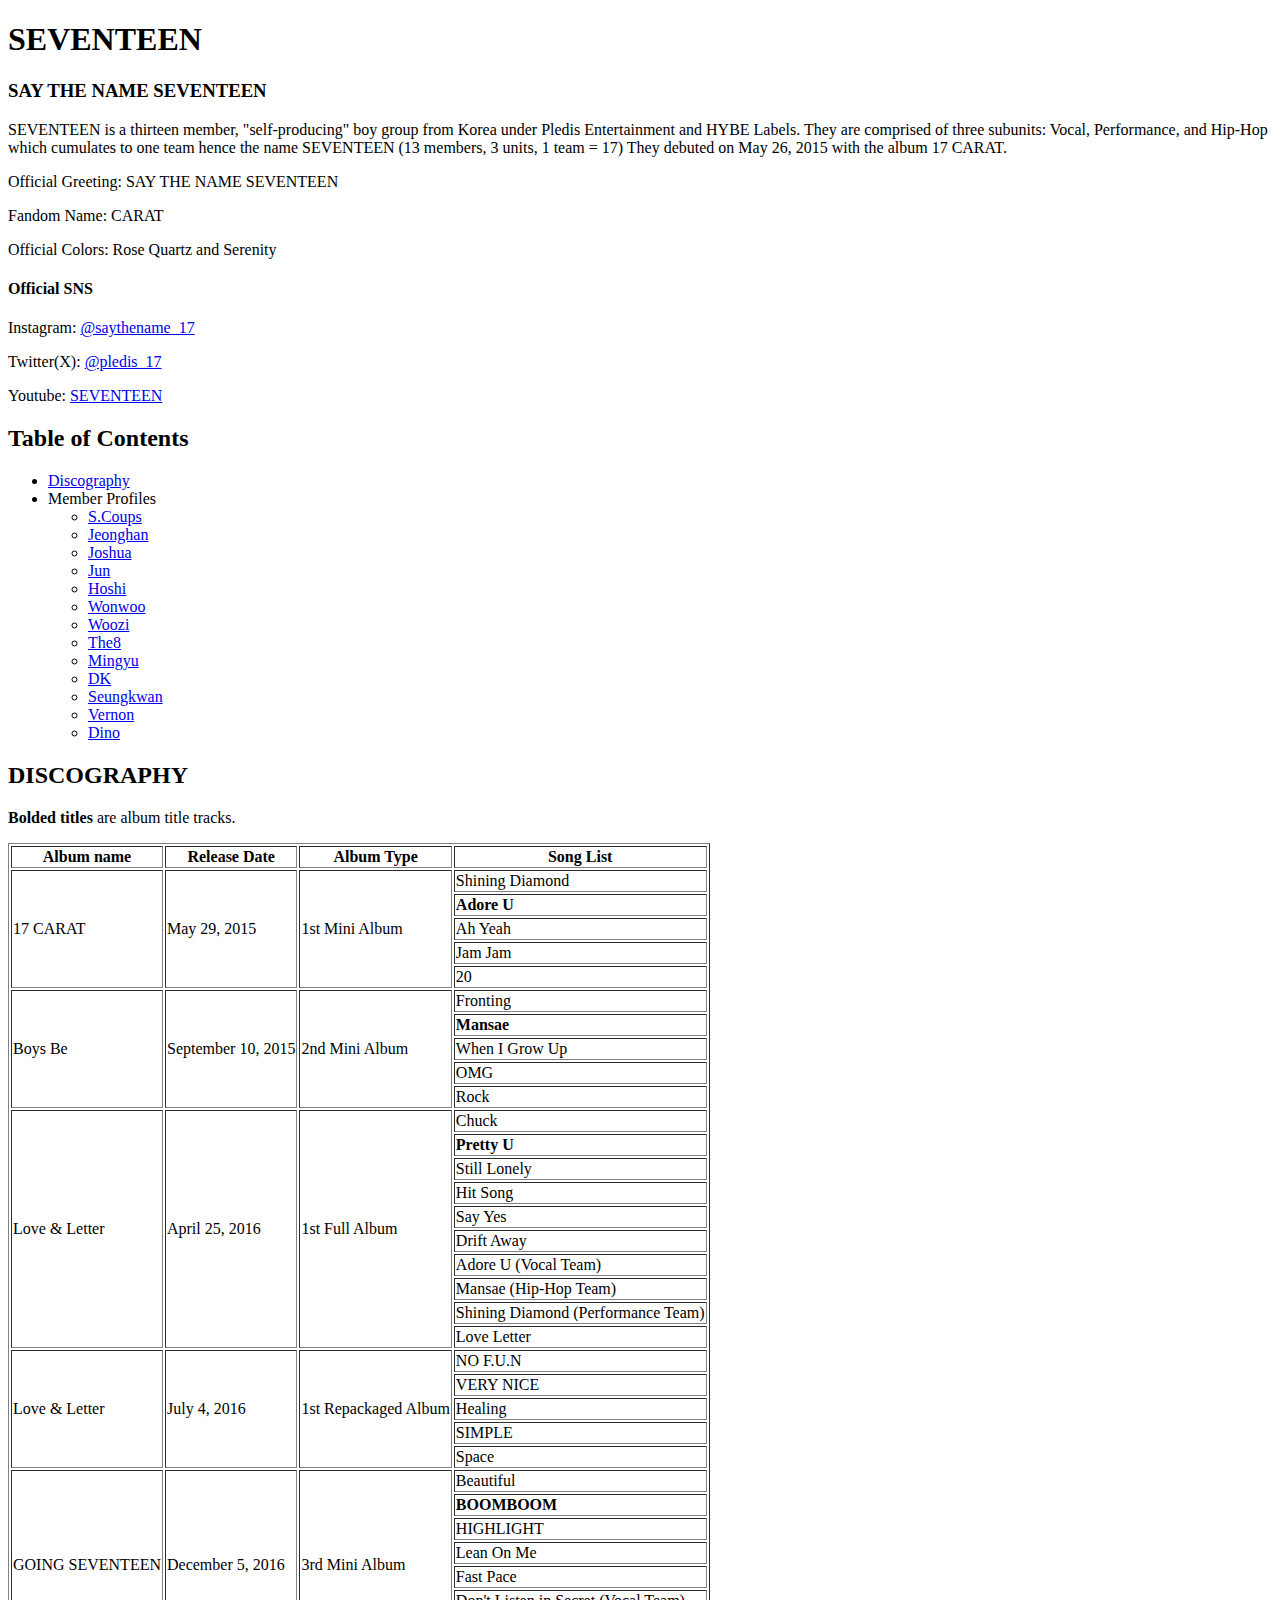
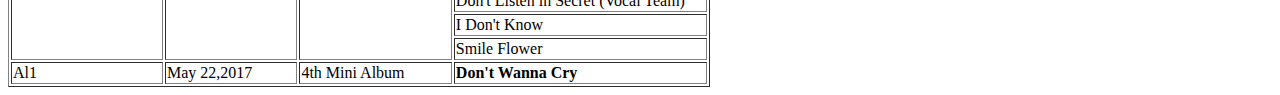
==== index.html @ 9d811c1e "Update index.html" ====
<!DOCTYPE html>
<html lang="en">
    <head>
        <meta charset="utf-8">
        <title>SEVENTEEN</title>
    </head>

    <body>
        <header>
            <h1>SEVENTEEN</h1>
            <h3>SAY THE NAME SEVENTEEN</h3>
        </header>

        <p>SEVENTEEN is a thirteen member, "self-producing" boy group from Korea under Pledis Entertainment and HYBE Labels. They are comprised of three subunits: Vocal, Performance, and Hip-Hop which cumulates to one team hence the name SEVENTEEN (13 members, 3 units, 1 team = 17) They debuted on May 26, 2015 with the album 17 CARAT. </p>

        <p>Official Greeting: SAY THE NAME SEVENTEEN</p>
        <p>Fandom Name: CARAT</p>
        <p>Official Colors: Rose Quartz and Serenity</p>

        <h4>Official SNS</h4>
        <p>Instagram: <a href="https://www.instagram.com/saythename_17/">@saythename_17</a></p>
        <p>Twitter(X): <a href="https://twitter.com/pledis_17">@pledis_17</a></p>
        <p>Youtube: <a href="https://www.youtube.com/user/pledis17/featured">SEVENTEEN</a></p>

    <nav>
        <h2>Table of Contents</h2>
            <ul>
                <li><a href="#Discography">Discography</a></li>
                <li>Member Profiles
                    <ul>
                        <li><a href="#S.Coups">S.Coups</a></li>
                        <li><a href="#Jeonghan">Jeonghan</a></li>
                        <li><a href="#Joshua">Joshua</a></li>
                        <li><a href="#Jun">Jun</a></li>
                        <li><a href="#Hoshi">Hoshi</a></li>
                        <li><a href="#Wonwoo">Wonwoo</a></li>
                        <li><a href="#Woozi">Woozi</a></li>
                        <li><a href="#The8">The8</a></li>
                        <li><a href="#Mingyu">Mingyu</a></li>
                        <li><a href="#DK">DK</a></li>
                        <li><a href="#Seungkwan">Seungkwan</a></li>
                        <li><a href="#Vernon">Vernon</a></li>
                        <li><a href="#Dino">Dino</a></li>
                    </ul>
                </li>
            </ul>
    </nav>

    <main>
        <section id="Discography">
        <h2>DISCOGRAPHY</h2>
        <p><strong>Bolded titles</strong> are album title tracks.</p>
            <table border="1">
                <tr>
                    <th>Album name</th>
                    <th>Release Date</th>
                    <th>Album Type</th>
                    <th>Song List</th>
                </tr>

                <tr>
                    <td rowspan="5">17 CARAT</td>
                    <td rowspan="5"><time datetime="2015-05-29">May 29, 2015</time></td>
                    <td rowspan="5">1st Mini Album</td>
                    <td>Shining Diamond</td>
                </tr>
                    <tr>
                        <td><strong>Adore U</strong></td>
                    </tr>
                    <tr>
                        <td>Ah Yeah</td>
                    </tr>
                    <tr>
                        <td>Jam Jam</td>
                    </tr>
                    <tr>
                        <td>20</td>
                    </tr>
                
                <tr>
                    <td rowspan="5">Boys Be</td>
                    <td rowspan="5"><time datetime="2015-09-10">September 10, 2015</time></td>
                    <td rowspan="5">2nd Mini Album</td>
                    <td>Fronting</td>
                </tr>
                    <tr>
                        <td><strong>Mansae</strong></td>
                    </tr>
                    <tr>
                        <td>When I Grow Up</td>
                    </tr>
                    <tr>
                        <td>OMG</td>
                    </tr>
                    <tr>
                        <td>Rock</td>
                    </tr>
                
                <tr>
                    <td rowspan="10">Love & Letter</td>
                    <td rowspan="10"><time datetime="2016-04-25">April 25, 2016</time></td>
                    <td rowspan="10">1st Full Album</td>
                    <td>Chuck</td>
                    <tr>
                        <td><strong>Pretty U</strong></td>
                    </tr>
                    <tr>
                        <td>Still Lonely</td>
                    </tr>
                    <tr>
                        <td>Hit Song</td>
                    </tr>
                    <tr>
                        <td>Say Yes</td>
                    </tr>
                    <tr>
                        <td>Drift Away</td>
                    </tr>
                    <tr>
                        <td>Adore U (Vocal Team)</td>
                    </tr>
                    <tr>
                        <td>Mansae (Hip-Hop Team)</td>
                    </tr>
                    <tr>
                        <td>Shining Diamond (Performance Team)</td>
                    </tr>
                    <tr>
                        <td>Love Letter</td>
                    </tr>
                </tr>

                <tr>
                    <td rowspan="5">Love & Letter</td>
                    <td rowspan="5"><time datetime="2016-07-04">July 4, 2016</time></td>
                    <td rowspan="5">1st Repackaged Album</td>
                    <td>NO F.U.N</td>
                </tr>
                <tr>
                    <td>VERY NICE</td>
                </tr>
                <tr>
                    <td>Healing</td>
                </tr>
                <tr>
                    <td>SIMPLE</td>
                </tr>
                <tr>
                    <td>Space</td>
                </tr>

                <tr>
                    <td rowspan="8">GOING SEVENTEEN</td>
                    <td rowspan="8"><time datetime="2016-12-05">December 5, 2016</time></td>
                    <td rowspan="8">3rd Mini Album</td>
                    <td>Beautiful</td>
                </tr>
                <tr>
                    <td><strong>BOOMBOOM</strong></td>
                </tr>
                <tr>
                    <td>HIGHLIGHT</td>
                </tr>
                <tr>
                    <td>Lean On Me</td>
                </tr>
                <tr>
                    <td>Fast Pace</td>
                </tr>
                <tr>
                    <td>Don't Listen in Secret (Vocal Team)</td>
                </tr>
                <tr>
                    <td>I Don't Know</td>
                </tr>
                <tr>
                    <td>Smile Flower</td>
                </tr>

                <tr>
                    <td rowspan="8">Al1</td>
                    <td rowspan="8"><time datetime="2017-5-22">May 22,2017</time></td>
                    <td rowspan="8">4th Mini Album</td>
                    <td><strong>Don't Wanna Cry</strong></td>
                </tr>


            </table>
        </section>



        

    </main>
    </body>
</html>
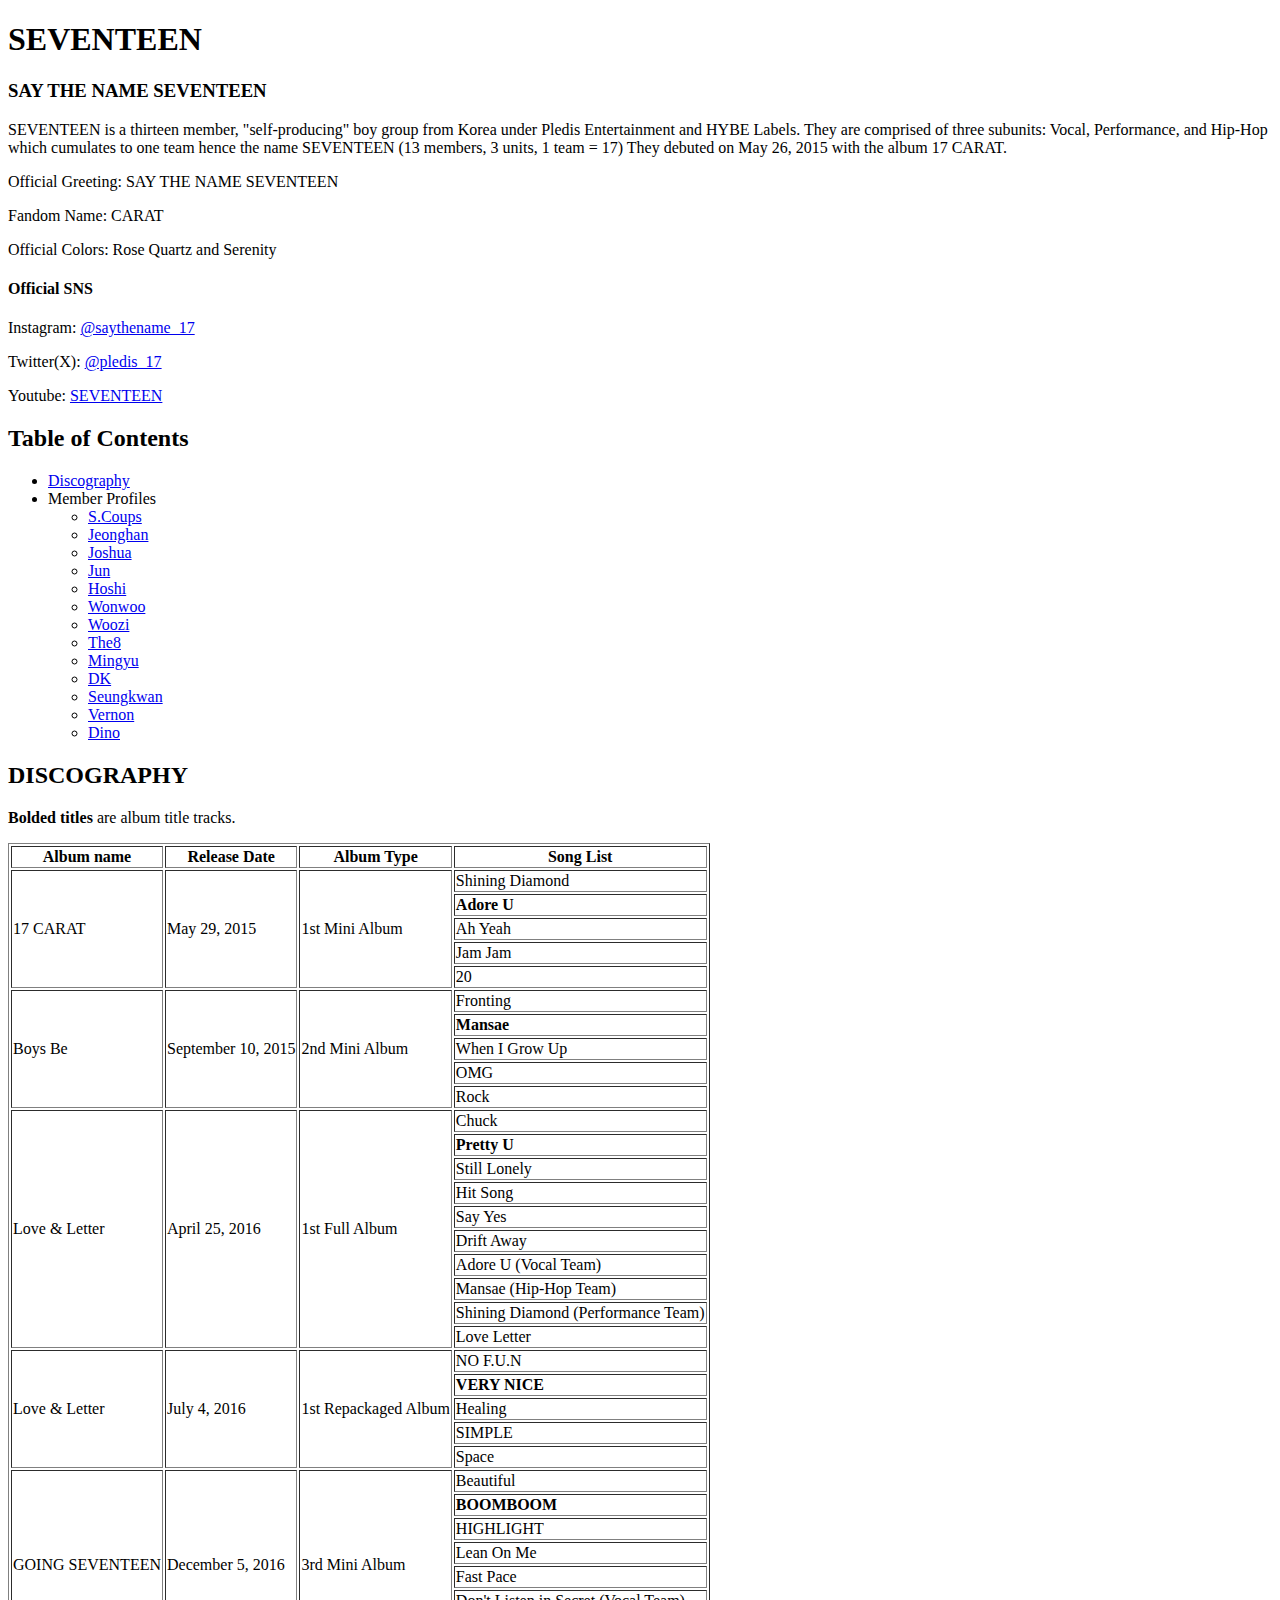
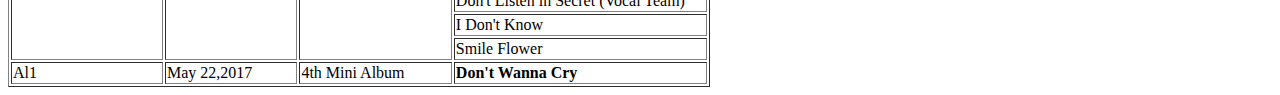
==== commit 7c197e49: "Update index.html" ====
--- a/index.html
+++ b/index.html
@@ -137,7 +137,7 @@
                     <td>NO F.U.N</td>
                 </tr>
                 <tr>
-                    <td>VERY NICE</td>
+                    <td><strong>VERY NICE</strong></td>
                 </tr>
                 <tr>
                     <td>Healing</td>
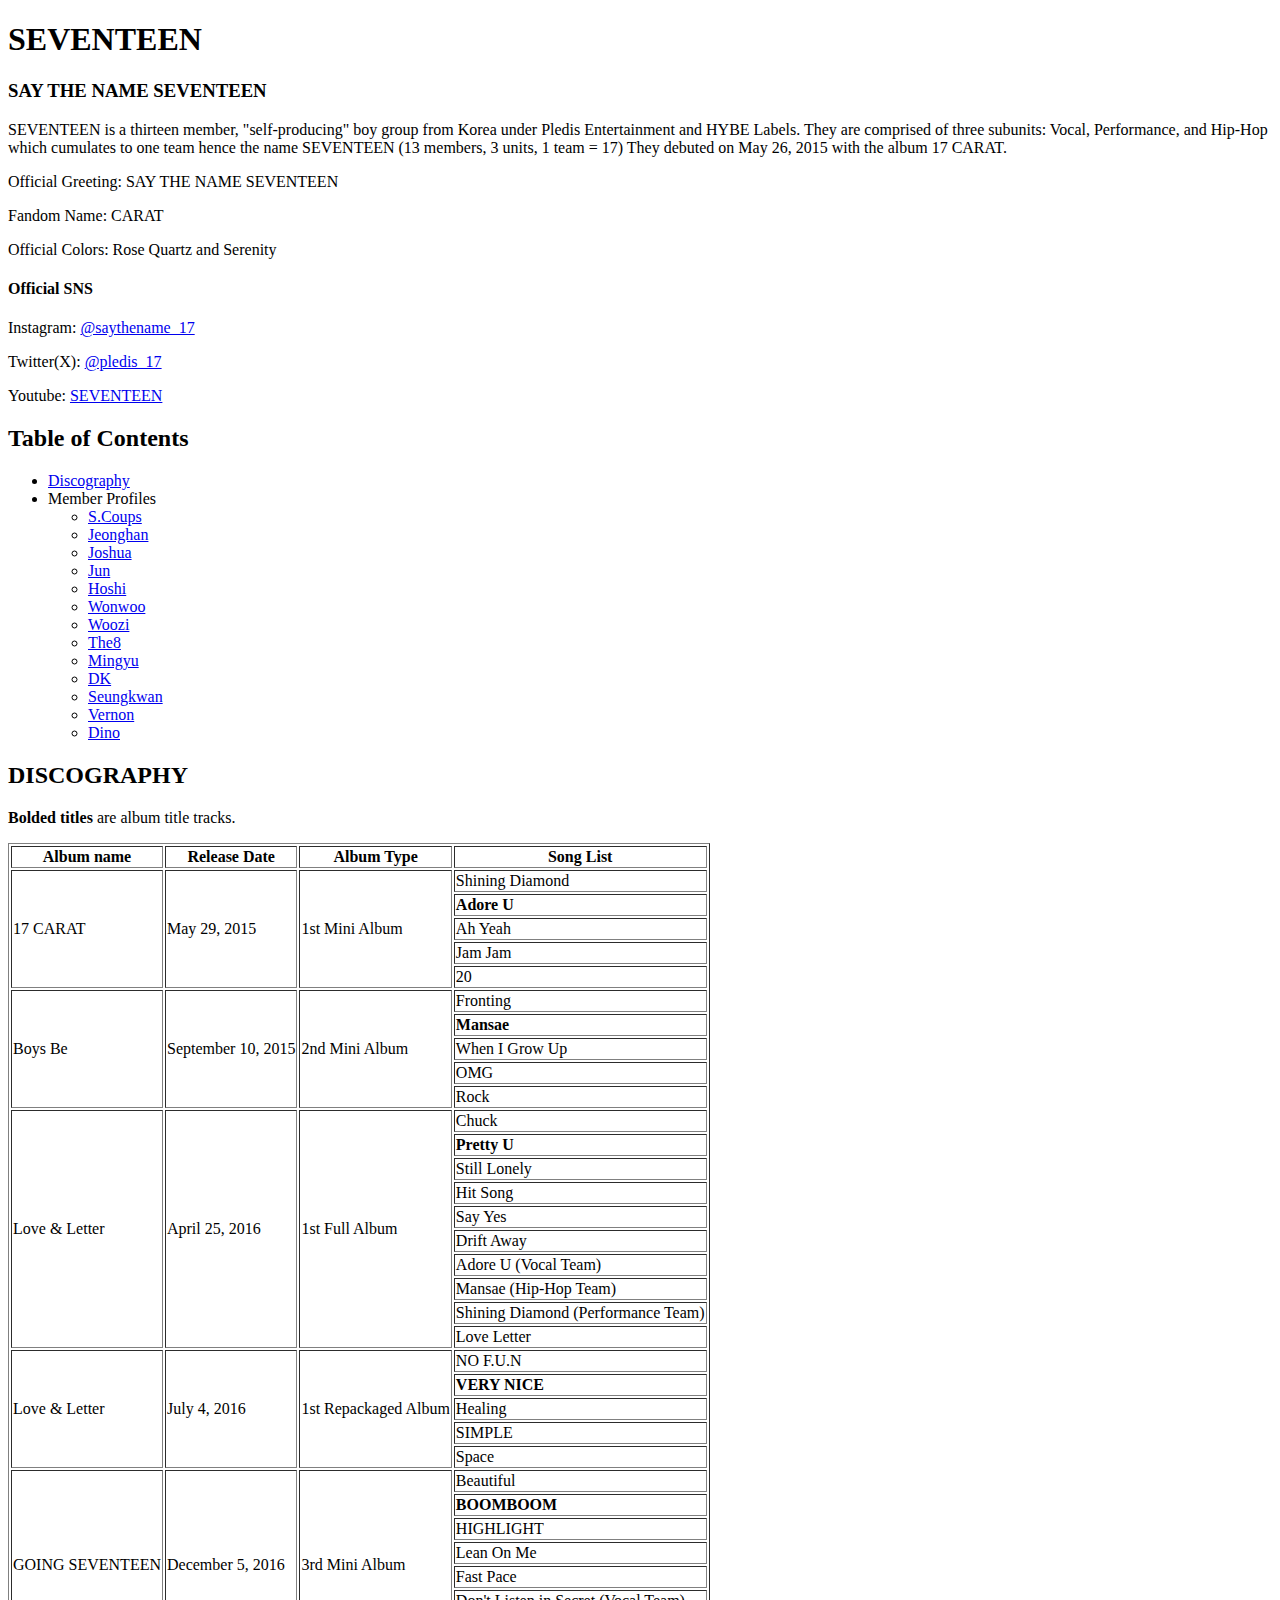
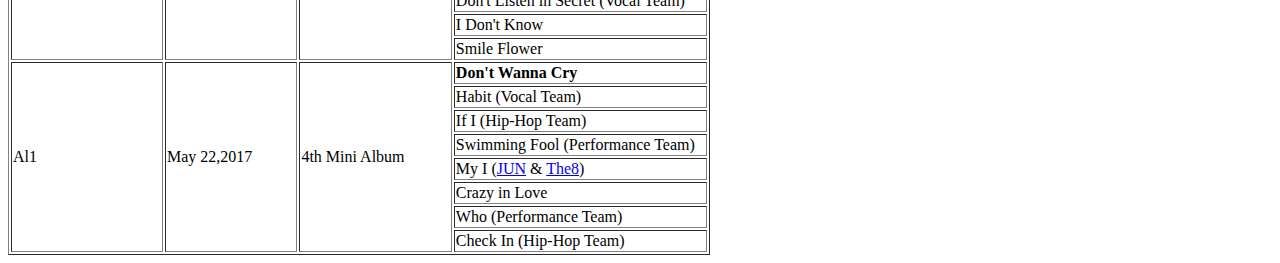
==== commit e5c73036: "Update index.html" ====
--- a/index.html
+++ b/index.html
@@ -183,6 +183,27 @@
                     <td rowspan="8">4th Mini Album</td>
                     <td><strong>Don't Wanna Cry</strong></td>
                 </tr>
+                <tr>
+                    <td>Habit (Vocal Team)</td>
+                </tr>
+                <tr>
+                    <td>If I (Hip-Hop Team)</td>
+                </tr>
+                <tr>
+                    <td>Swimming Fool (Performance Team)</td>
+                </tr>
+                <tr>
+                    <td>My I (<a href="#JUN">JUN</a> & <a href="#The8">The8</a>)</td>
+                </tr>
+                <tr>
+                    <td>Crazy in Love</td>
+                </tr>
+                <tr>
+                    <td>Who (Performance Team)</td>
+                </tr>
+                <tr>
+                    <td>Check In (Hip-Hop Team)</td>
+                </tr>
 
 
             </table>
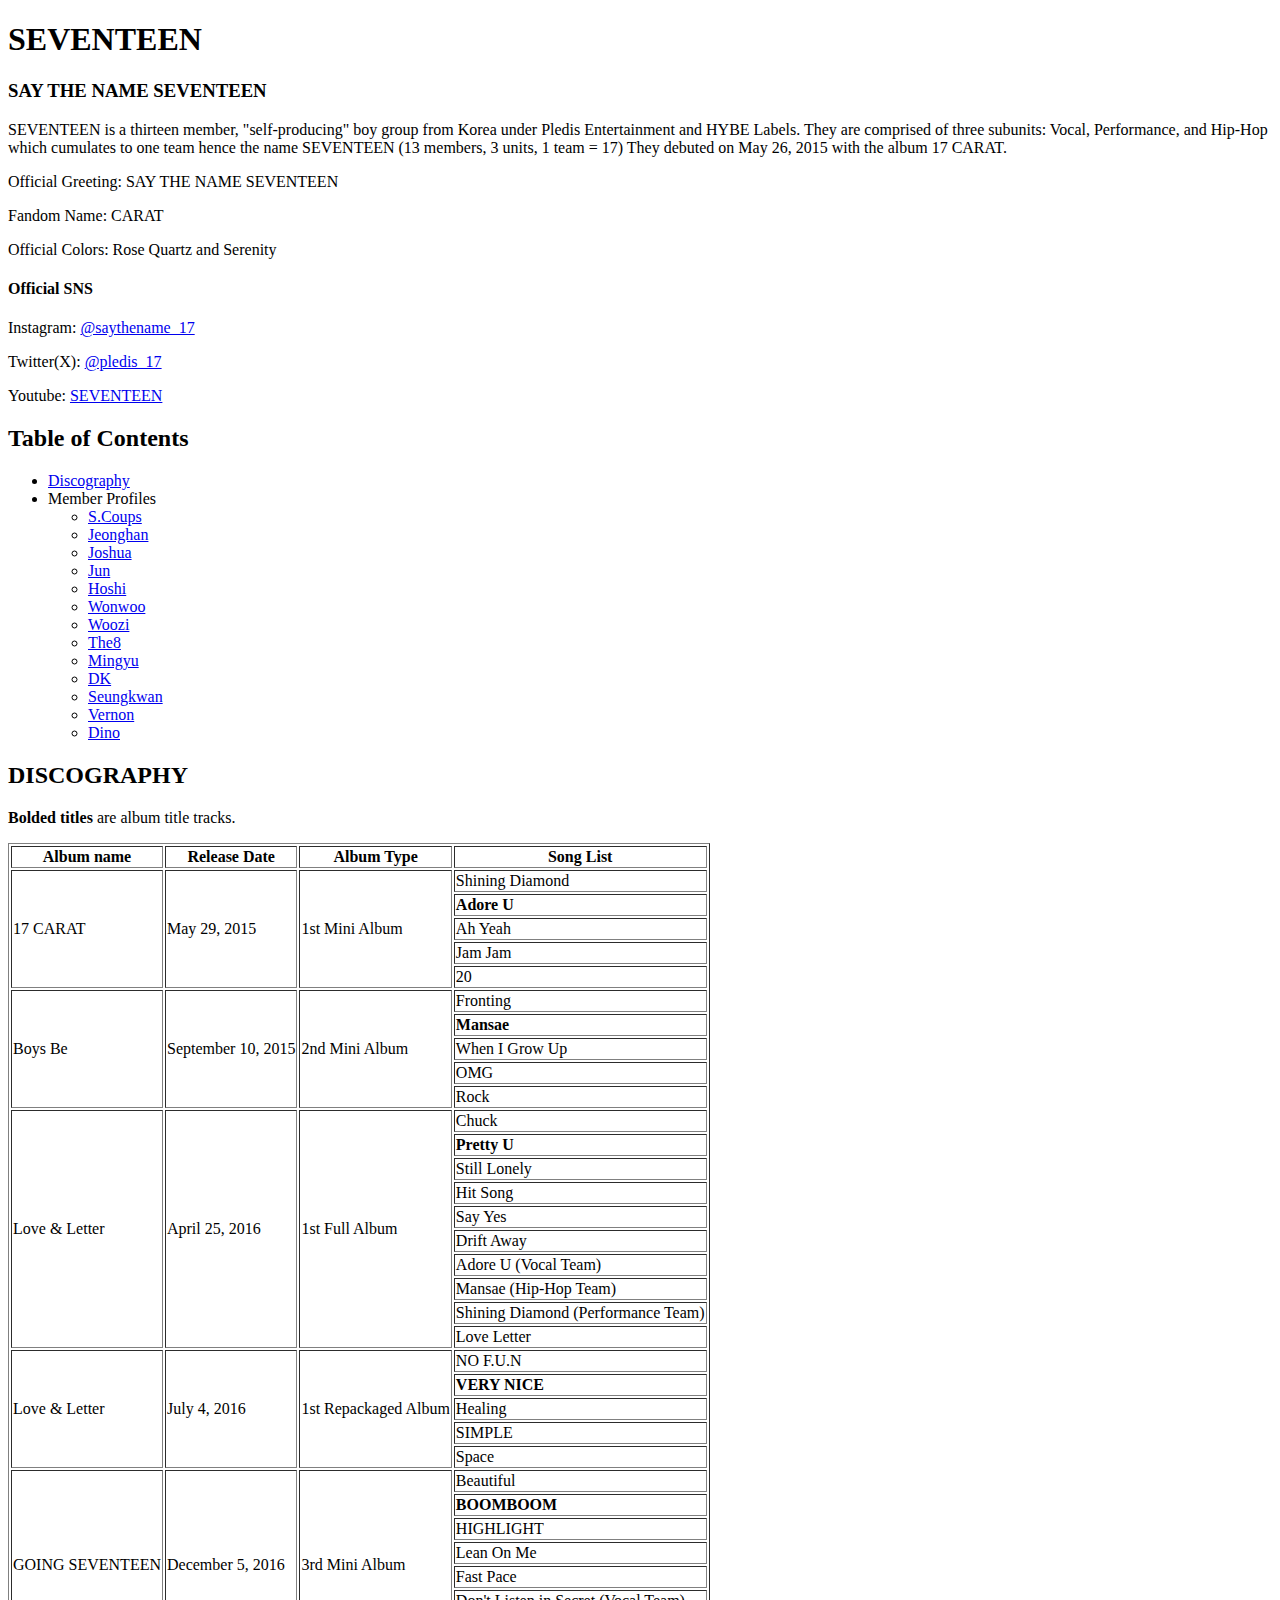
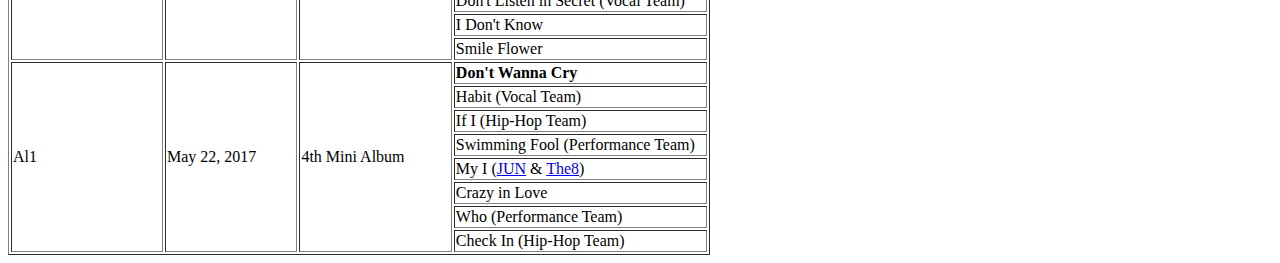
==== commit 51c3ef52: "Update index.html" ====
--- a/index.html
+++ b/index.html
@@ -179,7 +179,7 @@
 
                 <tr>
                     <td rowspan="8">Al1</td>
-                    <td rowspan="8"><time datetime="2017-5-22">May 22,2017</time></td>
+                    <td rowspan="8"><time datetime="2017-5-22">May 22, 2017</time></td>
                     <td rowspan="8">4th Mini Album</td>
                     <td><strong>Don't Wanna Cry</strong></td>
                 </tr>
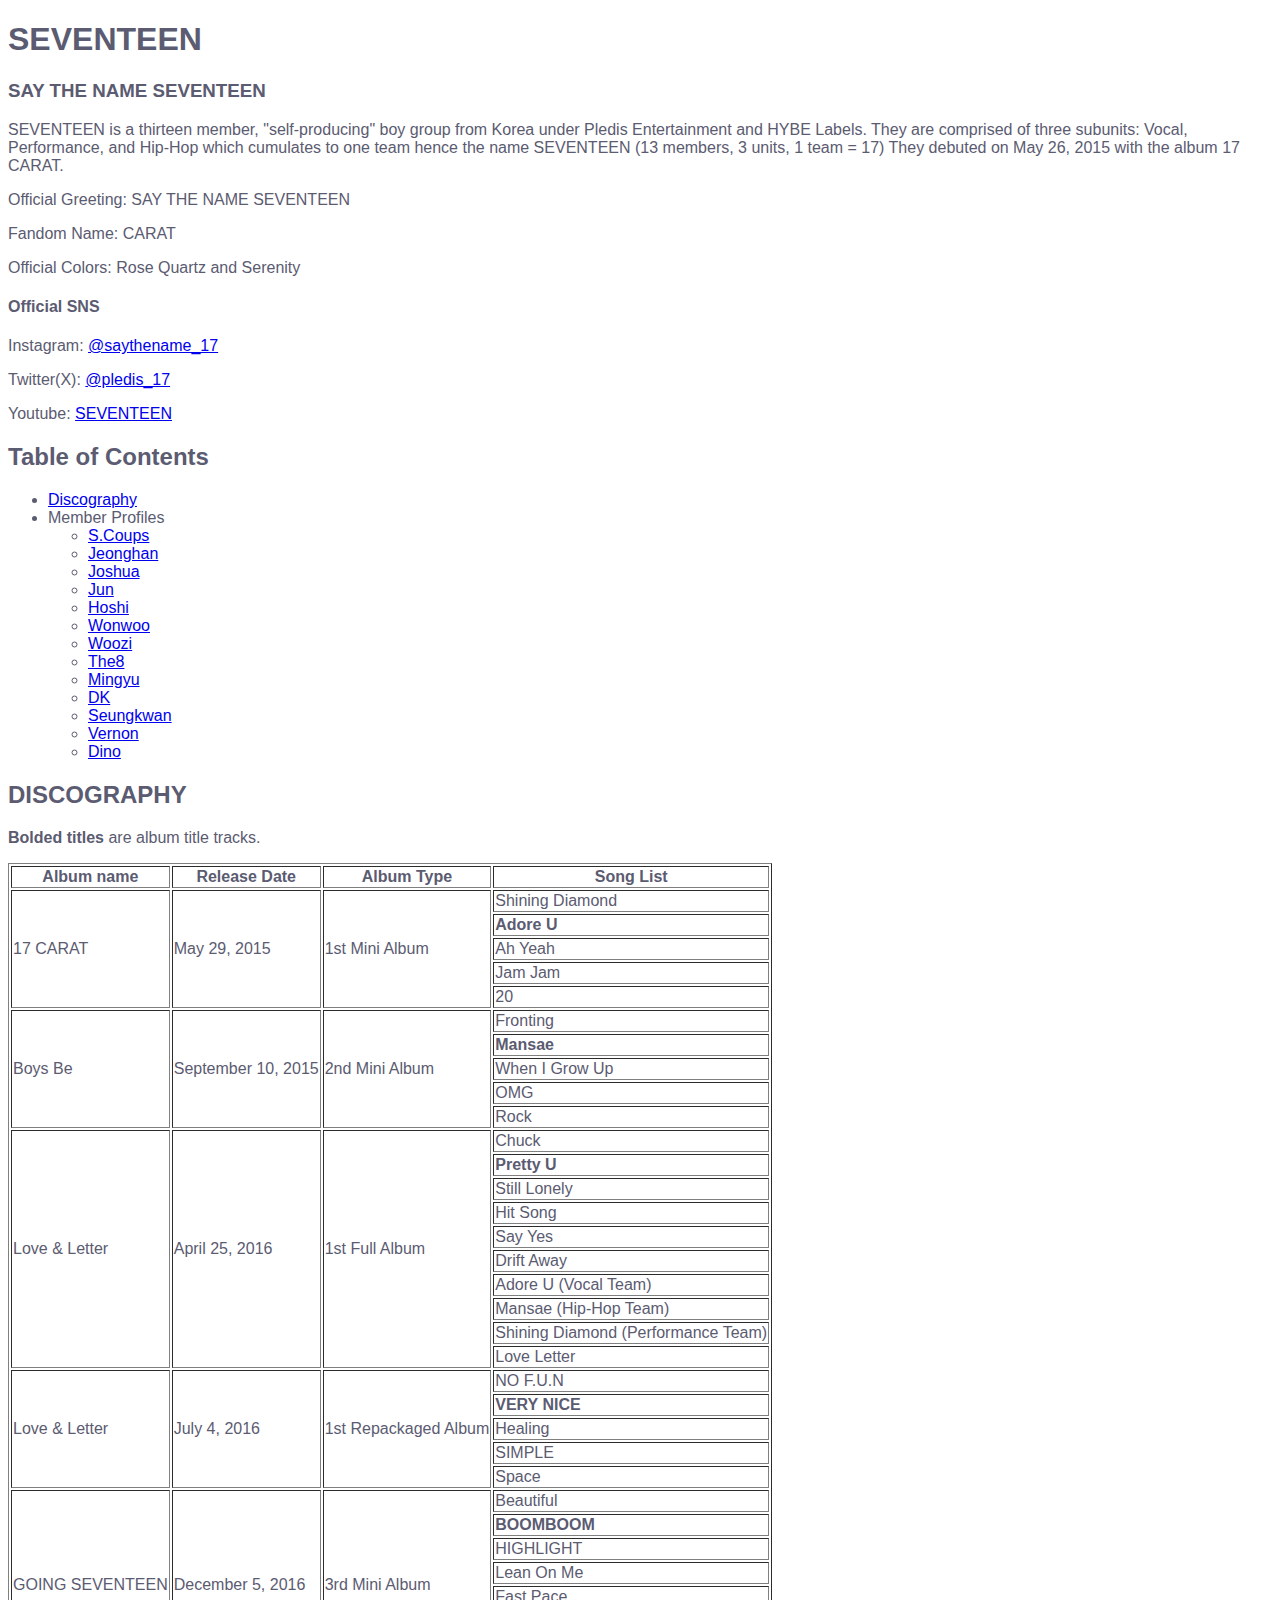
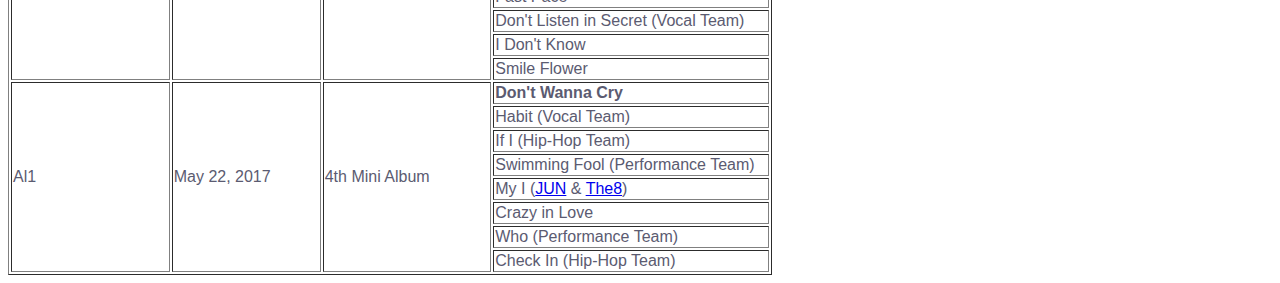
==== commit bd378faa: "." ====
--- a/index.html
+++ b/index.html
@@ -3,6 +3,7 @@
     <head>
         <meta charset="utf-8">
         <title>SEVENTEEN</title>
+        <link href="css/style.css" rel="stylesheet">
     </head>
 
     <body>
--- a/css/style.css
+++ b/css/style.css
@@ -0,0 +1,6 @@
+body {
+  font-family: 'Open Sans', sans-serif, Arial;
+  font-size: 18 px;
+  color: #5B5B71;
+  line-height: 1.5 px;
+}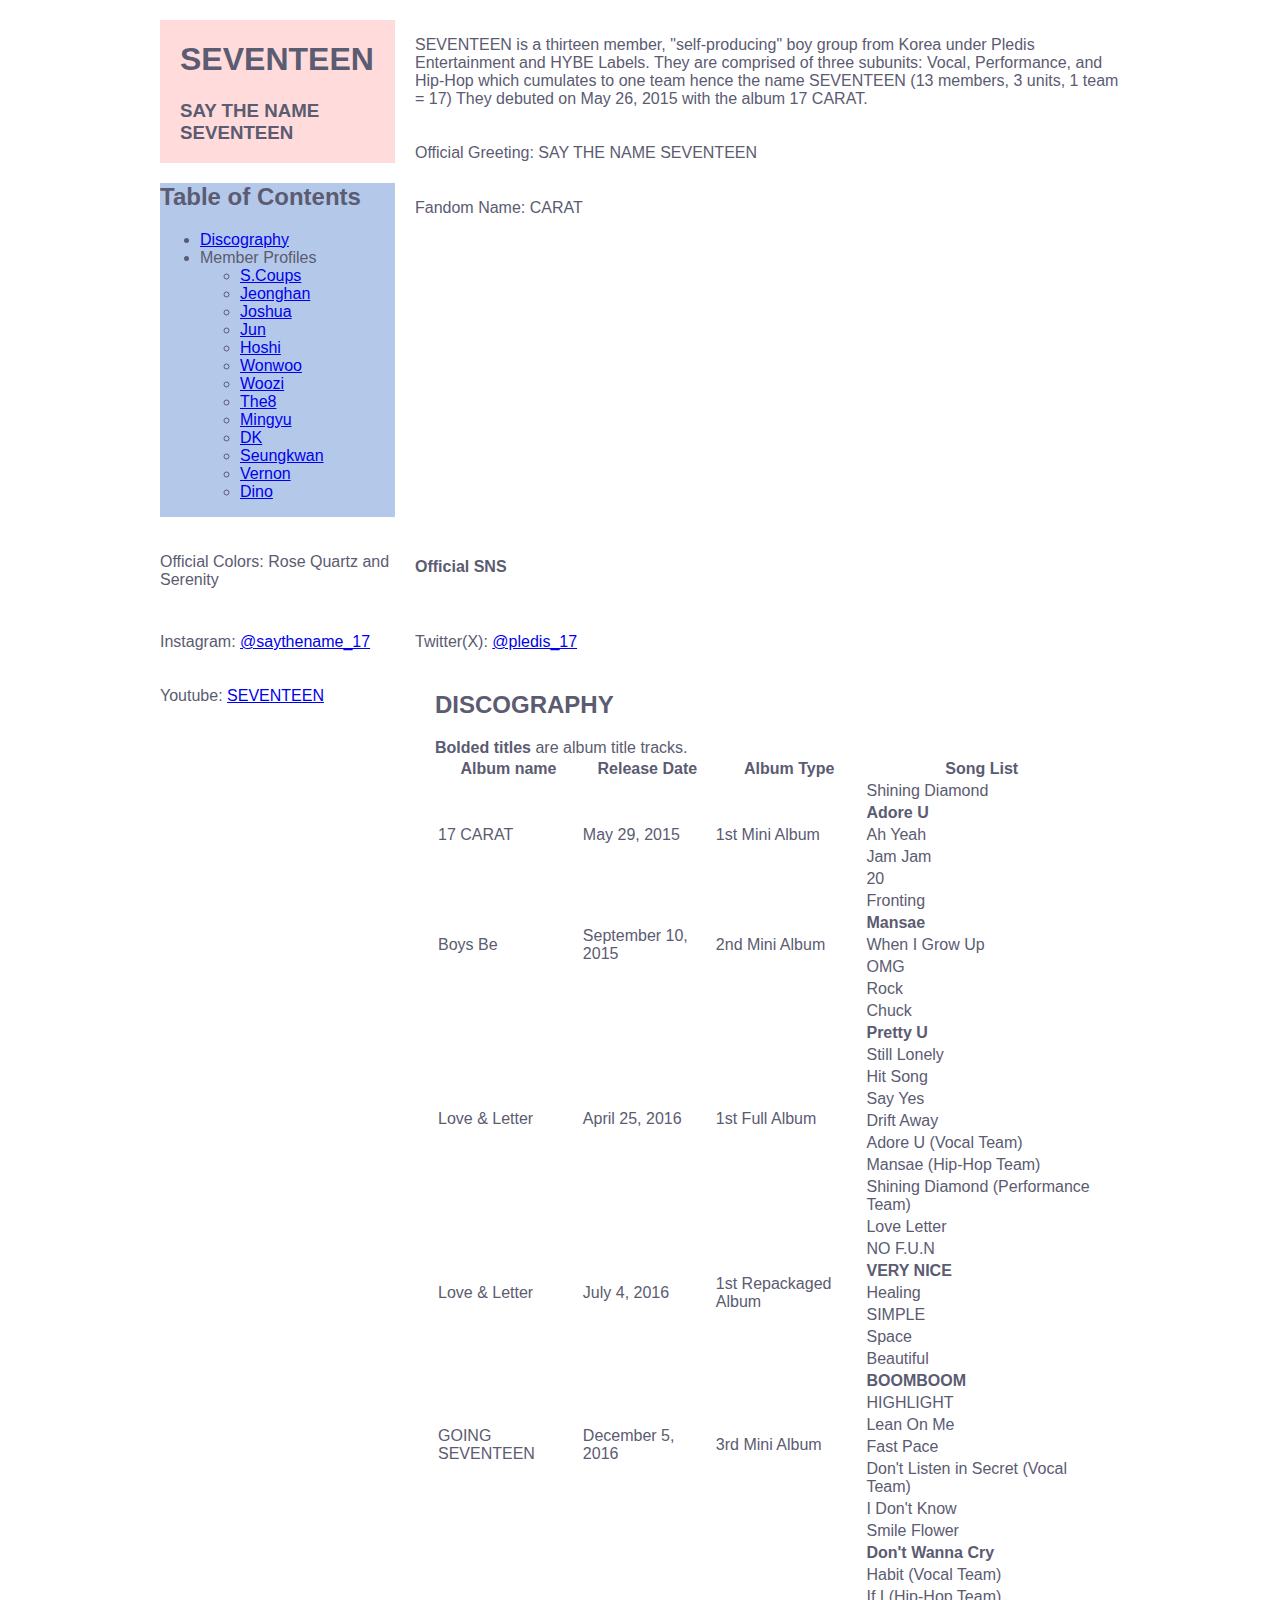
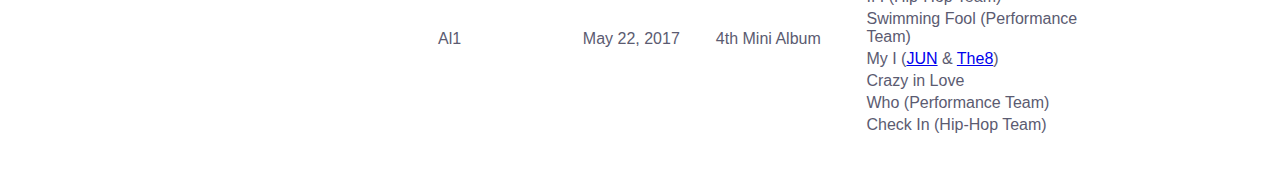
==== commit 4fdb5fb6: "." ====
--- a/index.html
+++ b/index.html
@@ -51,7 +51,7 @@
         <section id="Discography">
         <h2>DISCOGRAPHY</h2>
         <p><strong>Bolded titles</strong> are album title tracks.</p>
-            <table border="1">
+            <table>
                 <tr>
                     <th>Album name</th>
                     <th>Release Date</th>
--- a/css/style.css
+++ b/css/style.css
@@ -3,4 +3,53 @@
   font-size: 18 px;
   color: #5B5B71;
   line-height: 1.5 px;
+
+  max-width: 960px;
+  margin: 20px auto;
+  display: grid;
+  grid-template-columns: 1fr 3fr;
+  grid-gap: 20px;
+  grid-template-areas:
+    "masthead"    "masthead"
+    "navigation"  "introduction"
+    "Discography"  "Disocography"
+}
+
+header {
+  grid-area: masthead;
+}
+
+nav {
+  grid-area: navigation;
+  background-color: #b4c8ea;
+}
+
+header,
+footer {
+  background-color: #ffdcdb;
+  padding: 0 20px;
+}
+
+h2 {
+  margin-top: 0;
+}
+
+p {
+  margin-bottom: 0;
+}
+
+header {
+  grid-area: masthead;
+}
+
+section {
+  padding: 20px;
+}
+
+#introduction {
+  grid-area: nav;
+}
+
+table {
+  border: 1px #b4c8ea;
 }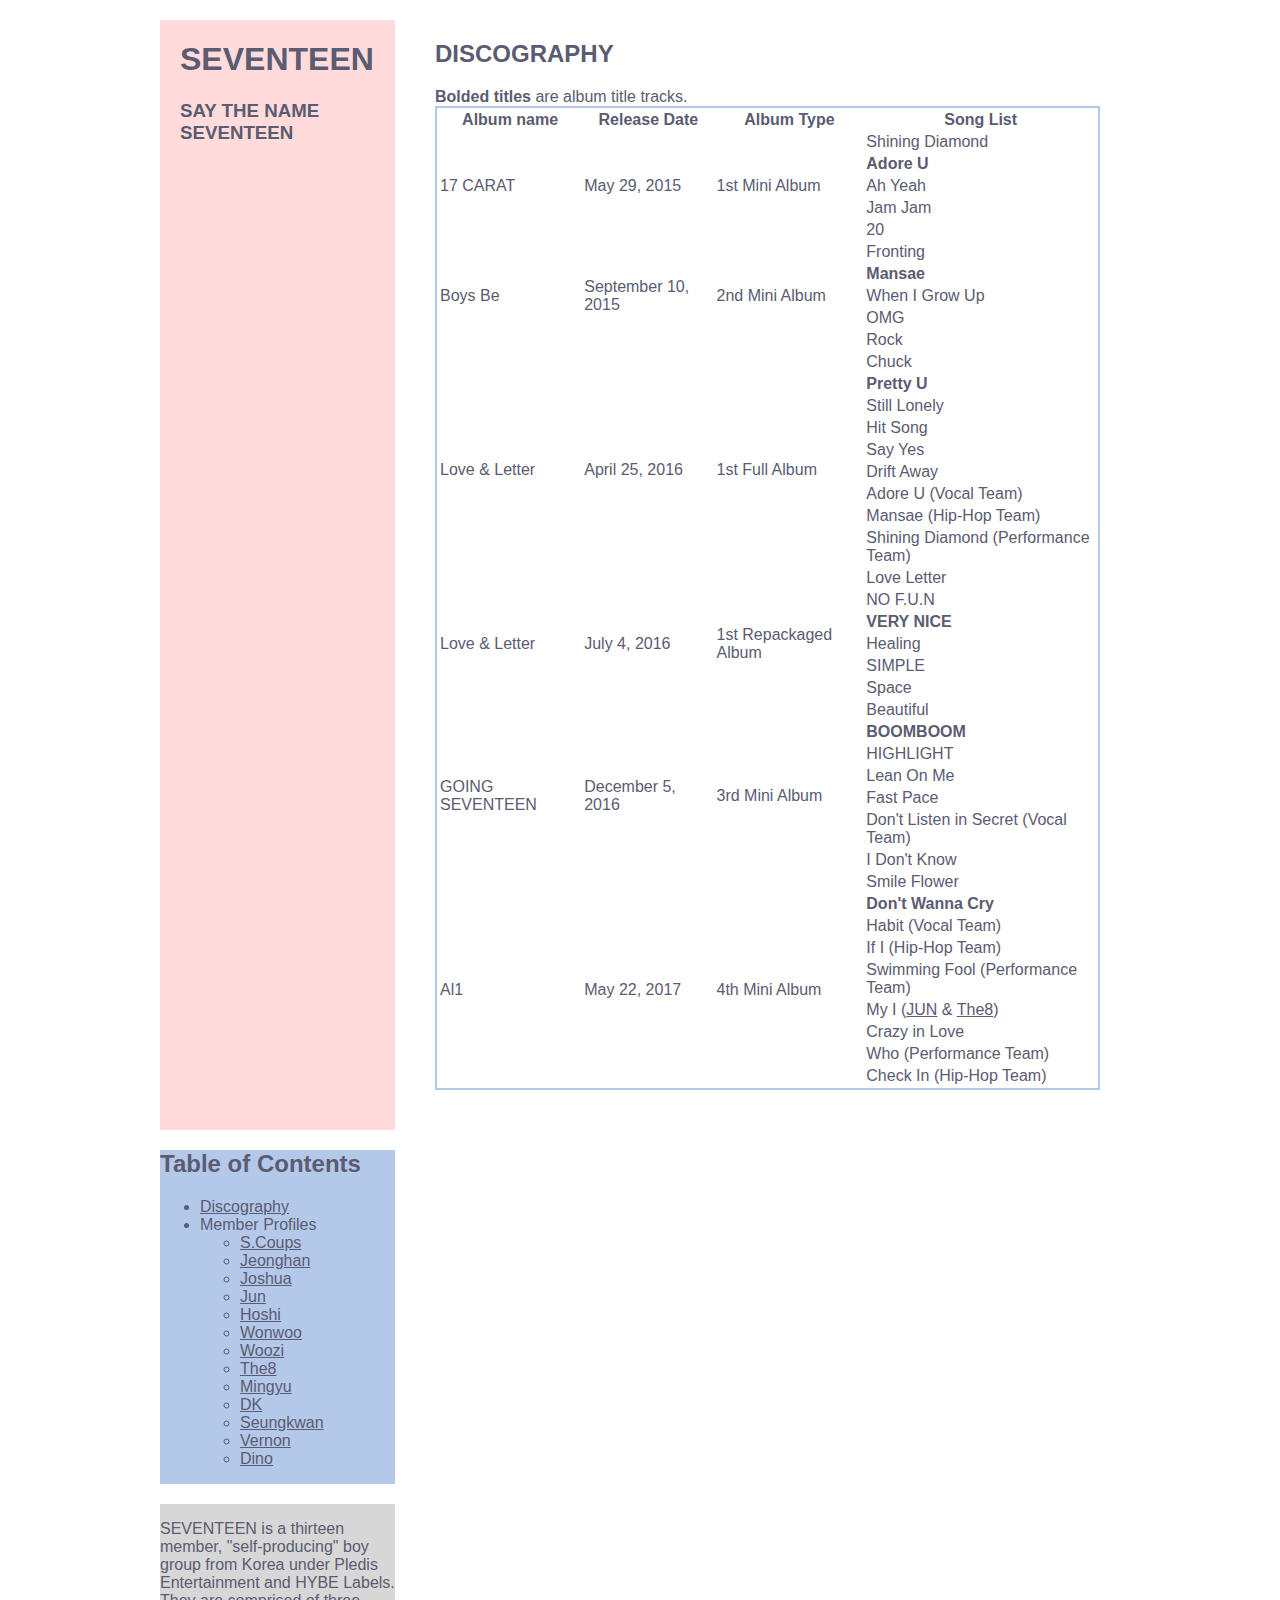
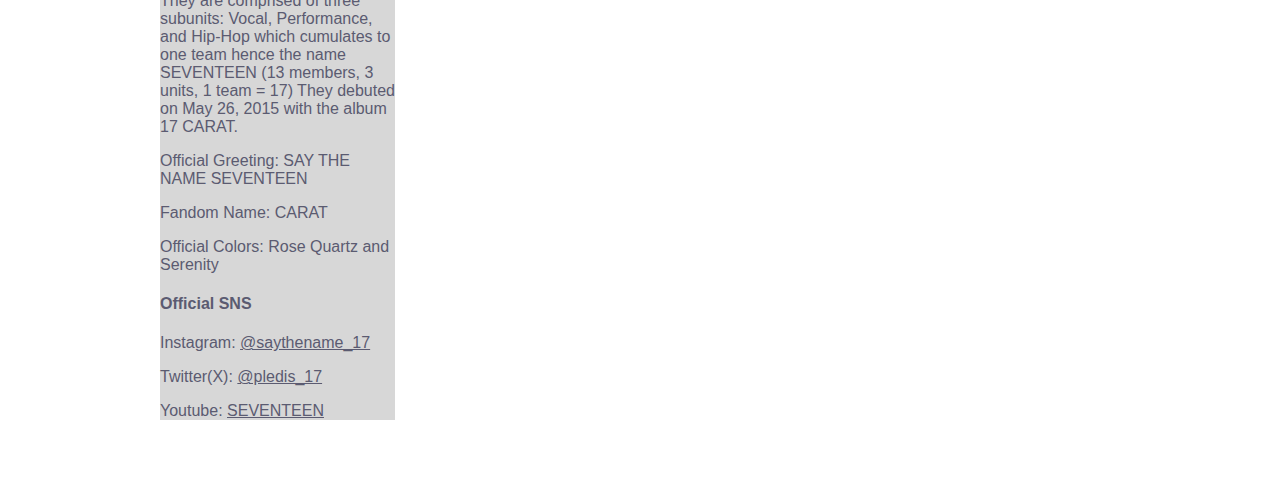
==== commit 2221acde: "." ====
--- a/index.html
+++ b/index.html
@@ -12,6 +12,7 @@
             <h3>SAY THE NAME SEVENTEEN</h3>
         </header>
 
+    <aside>
         <p>SEVENTEEN is a thirteen member, "self-producing" boy group from Korea under Pledis Entertainment and HYBE Labels. They are comprised of three subunits: Vocal, Performance, and Hip-Hop which cumulates to one team hence the name SEVENTEEN (13 members, 3 units, 1 team = 17) They debuted on May 26, 2015 with the album 17 CARAT. </p>
 
         <p>Official Greeting: SAY THE NAME SEVENTEEN</p>
@@ -22,7 +23,8 @@
         <p>Instagram: <a href="https://www.instagram.com/saythename_17/">@saythename_17</a></p>
         <p>Twitter(X): <a href="https://twitter.com/pledis_17">@pledis_17</a></p>
         <p>Youtube: <a href="https://www.youtube.com/user/pledis17/featured">SEVENTEEN</a></p>
-
+    </aside>
+    
     <nav>
         <h2>Table of Contents</h2>
             <ul>
--- a/css/style.css
+++ b/css/style.css
@@ -11,12 +11,34 @@
   grid-gap: 20px;
   grid-template-areas:
     "masthead"    "masthead"
-    "navigation"  "introduction"
+    "navigation"  "aside"
     "Discography"  "Disocography"
+}
+
+a,
+a:link {
+  color: #5B5B71;
+}
+
+a:visited {
+  color: #ffdcdb; 
+}
+
+a:hover {
+  color: #91a8d0;
+}
+
+a:active{
+  color: #f7cac9
 }
 
 header {
   grid-area: masthead;
+}
+
+aside {
+  grid-area: aside;
+  background-color: #d7d7d7
 }
 
 nav {
@@ -51,5 +73,5 @@
 }
 
 table {
-  border: 1px #b4c8ea;
+  border: 2px solid #b4c8ea;
 }